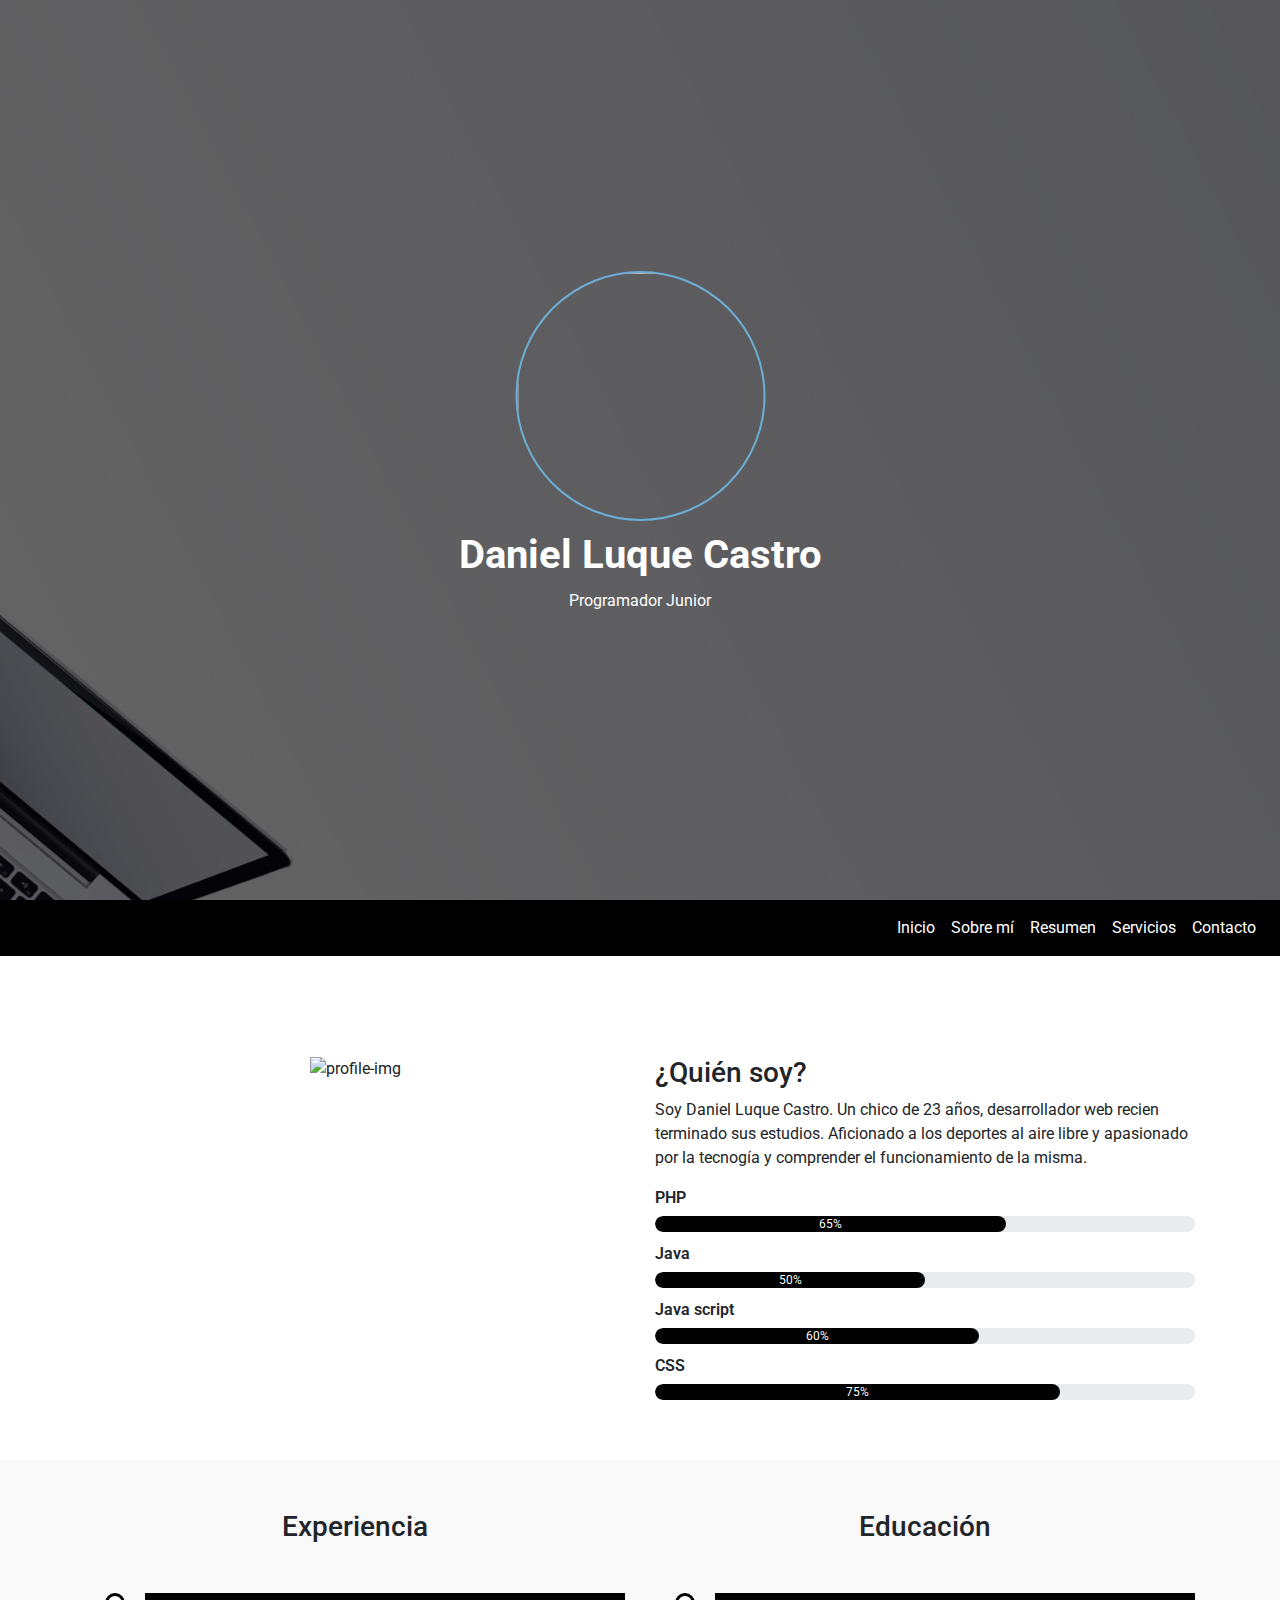
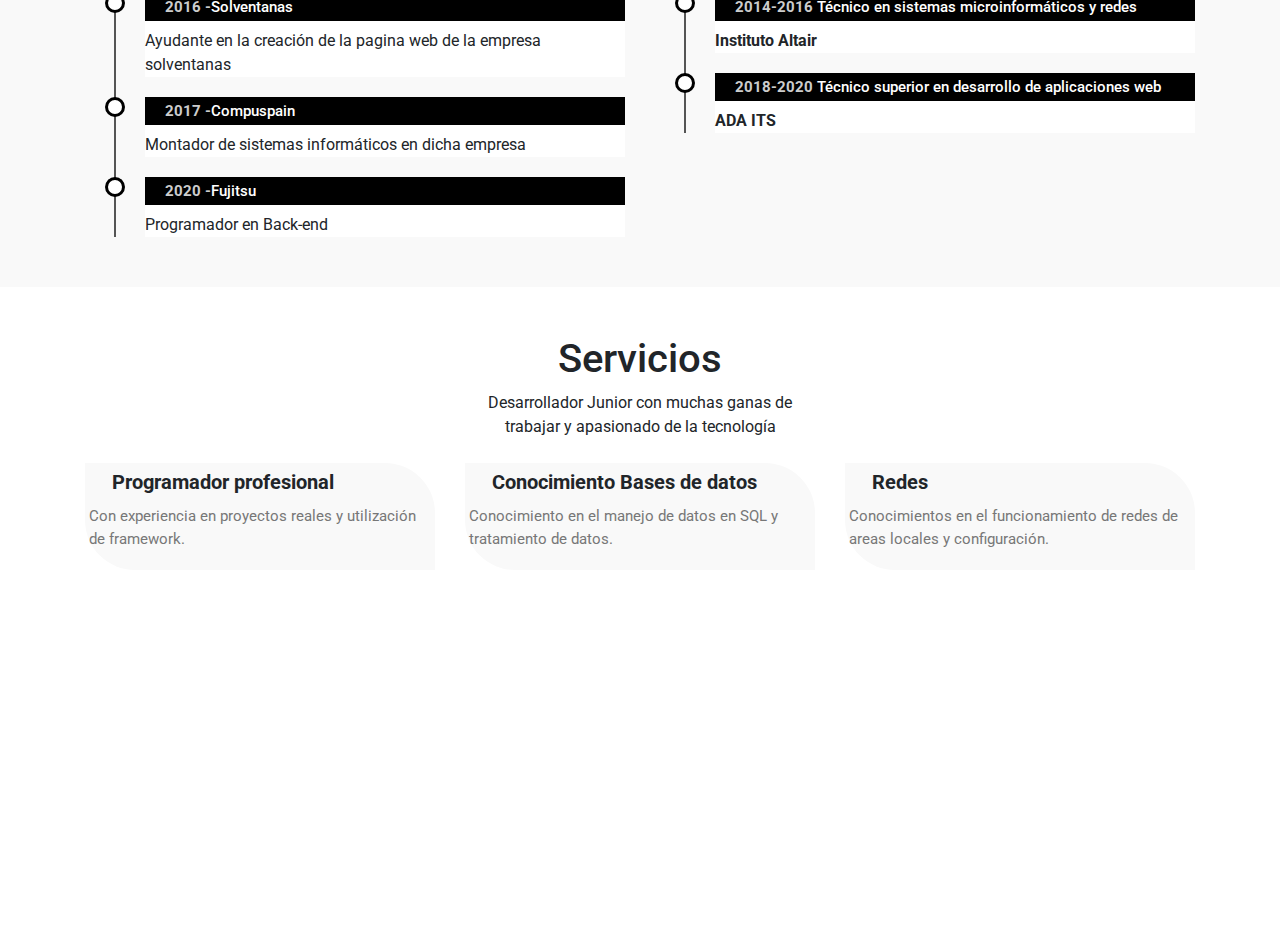
==== index.html @ f9c8bad0 "finish" ====
<!DOCTYPE html>
<html lang="es">

<head>
    <meta charset="UTF-8">
    <meta name="viewport" content="width=device-width, initial-scale=1.0">
    <meta http-equiv="X-UA-Compatible" content="ie=edge">
    <link rel="stylesheet" href="https://stackpath.bootstrapcdn.com/bootstrap/4.4.1/css/bootstrap.min.css"
        integrity="sha384-Vkoo8x4CGsO3+Hhxv8T/Q5PaXtkKtu6ug5TOeNV6gBiFeWPGFN9MuhOf23Q9Ifjh" crossorigin="anonymous">
    <script src="https://code.jquery.com/jquery-3.4.1.slim.min.js"
        integrity="sha384-J6qa4849blE2+poT4WnyKhv5vZF5SrPo0iEjwBvKU7imGFAV0wwj1yYfoRSJoZ+n"
        crossorigin="anonymous"></script>
    <script src="https://cdn.jsdelivr.net/npm/popper.js@1.16.0/dist/umd/popper.min.js"
        integrity="sha384-Q6E9RHvbIyZFJoft+2mJbHaEWldlvI9IOYy5n3zV9zzTtmI3UksdQRVvoxMfooAo"
        crossorigin="anonymous"></script>
    <script src="https://stackpath.bootstrapcdn.com/bootstrap/4.4.1/js/bootstrap.min.js"
        integrity="sha384-wfSDF2E50Y2D1uUdj0O3uMBJnjuUD4Ih7YwaYd1iqfktj0Uod8GCExl3Og8ifwB6"
        crossorigin="anonymous"></script>

    <link rel="stylesheet" href="style.css">
    <!--Libreria de FontAwesome -->
    <script src="https://kit.fontawesome.com/eb7b540af7.js" crossorigin="anonymous"></script>
    <!-- FUENTE DE GOOGLE -->
    <link href="https://fonts.googleapis.com/css?family=Roboto&display=swap" rel="stylesheet">
    <title>Daniel Luque Castro &copy;</title>
    <!-- 
        El trabajo esta realizado por mi con ayuda e idea del video de 
        https://www.youtube.com/watch?v=qCFN8EujbGI

     -->
</head>

<body class="p-0 m-0">
    <!-- HEADER -->
    <section id="header">
        <div class="container text-center">
            <div class="user-box position-absolute">
                <img src="https://via.placeholder.com/400x500?text=Placeholder" alt="">
                <h1>Daniel Luque Castro</h1>
                <p>Programador Junior</p>
            </div>
        </div>

    </section>
    <!-- INFORMAACION -->
    <section id="user-info">
        <div class="nav-bar sticky-top">
            <nav class="navbar navbar-expand-lg">
                <a class="navbar-brand" href="#"><img src="https://via.placeholder.com/100x50?text=Placeholder"
                        alt=""></a>
                <button class="navbar-toggler" type="button" data-toggle="collapse" data-target="#navbarNav"
                    aria-controls="navbarNav" aria-expanded="false" aria-label="Toggle navigation">
                    <i class="fas fa-bars"></i>
                </button>
                <div class="collapse navbar-collapse" id="navbarNav">
                    <ul class="navbar-nav ml-auto">
                        <li class="nav-item">
                            <a class="nav-link" href="#">Inicio</a>
                        </li>
                        <li class="nav-item">
                            <a class="nav-link" href="#mi">Sobre mí</a>
                        </li>
                        <li class="nav-item">
                            <a class="nav-link" href="#resumen">Resumen</a>
                        </li>
                        <li class="nav-item">
                            <a class="nav-link" href="#servicios">Servicios</a>
                        </li>
                        <li class="nav-item">
                            <a class="nav-link" href="#contacto">Contacto</a>
                        </li>
                    </ul>
                </div>
            </nav>
        </div>
        <!-- SOBRE MI -->
        <div class="about container" id="mi">
            <div class="row">
                <div class="col-md-6 text-center">
                    <img src="https://via.placeholder.com/400x500?text=Placeholder" alt="profile-img">
                </div>
                <div class="col-md-6">
                    <h3>¿Quién soy?</h3>
                    <p>Soy Daniel Luque Castro. Un chico de 23 años,
                        desarrollador web recien terminado sus estudios.
                        Aficionado a los deportes al aire libre y apasionado
                        por la tecnogía y comprender el funcionamiento de la misma.

                    </p>
                    <div class="skills-bar">
                        <p>PHP</p>
                        <div class="progress">
                            <div class="progress-bar" style="width: 65%;">
                                65%
                            </div>
                        </div>
                        <p>Java</p>
                        <div class="progress">
                            <div class="progress-bar" style="width: 50%;">
                                50%
                            </div>
                        </div>
                        <p>Java script</p>
                        <div class="progress">
                            <div class="progress-bar" style="width: 60%;">
                                60%
                            </div>
                        </div>
                        <p>CSS</p>
                        <div class="progress">
                            <div class="progress-bar" style="width: 75%;">
                                75%
                            </div>
                        </div>
                    </div>
                </div>
            </div>
        </div>
        <!-- RESUMEN -->
        <div class="resume" id="resumen">
            <div class="container">
                <div class="row">
                    <div class="col-md-6">
                        <h3 class="text-center">Experiencia</h3>
                        <ul class="timeline">
                            <li>
                                <h4><span>2016 -</span>Solventanas</h4>
                                <p>Ayudante en la creación de la pagina web de la empresa solventanas</p>
                            </li>

                            <li>
                                <h4><span>2017 -</span>Compuspain</h4>
                                <p>Montador de sistemas informáticos en dicha empresa</p>
                            </li>

                            <li>
                                <h4><span>2020 -</span>Fujitsu</h4>
                                <p>Programador en Back-end </p>
                            </li>
                        </ul>
                    </div>
                    <div class="col-md-6">
                        <h3 class="text-center">Educación</h3>
                        <ul class="timeline">
                            <li>
                                <h4><span>2014-2016 </span>Técnico en sistemas microinformáticos y redes</h4>
                                <p><b>Instituto Altair</b></p>
                            </li>

                            <li>
                                <h4><span>2018-2020 </span>Técnico superior en desarrollo de aplicaciones web</h4>
                                <p><b>ADA ITS</b></p>
                            </li>

                        </ul>
                    </div>
                </div>

            </div>
        </div>
        <!-- SERVICIOS -->
        <div class="servicios py-5" id="servicios">
            <div class="container">
                <h1 class="text-center mb-2">Servicios</h1>
                <p class="text-center">Desarrollador Junior con muchas ganas de <br> trabajar y apasionado de la
                    tecnología
                </p>
                <div class="row">
                    <div class="col-md-4">
                        <div class="services-box p-1 mt-2">
                            <i class="fas fa-code"></i><span>Programador profesional</span>
                            <p class="mt-2">Con experiencia en proyectos reales y utilización de framework.</p>
                        </div>
                    </div>

                    <div class="col-md-4">
                        <div class="services-box p-1 mt-2">
                            <i class="fas fa-database"></i><span>Conocimiento Bases de datos</span>
                            <p class="mt-2">Conocimiento en el manejo de datos en SQL y tratamiento de datos.</p>
                        </div>
                    </div>

                    <div class="col-md-4">
                        <div class="services-box p-1 mt-2">
                            <i class="fas fa-network-wired"></i><span>Redes</span>
                            <p class="mt-2">Conocimientos en el funcionamiento de redes de areas locales y
                                configuración.</p>
                        </div>
                    </div>
                </div>
            </div>
        </div>
        <!-- Contacto -->
        <div class="contacto pt-5" id="contacto">
            <div class="container text-center">
                <h1>Contacto</h1>
                <p>Contactame para cualquier tipo de oferta de trabajo del sector</p>
                <div class="row py-3 px-0">
                    <div class="col-md-4">
                        <i class="fab fa-github p-2"></i>
                        <p>daniluque</p>
                    </div>

                    <div class="col-md-4">
                        <i class="fab fa-linkedin"></i>
                        <p>Daniel Luque</p>
                    </div>

                    <div class="col-md-4">
                        <i class="fas fab fa-envelope"></i>
                        <p>daniluquecastro@gmail.com</p>
                    </div>

                </div>
                <button type="button" class="btn btn-primary m-2 p-y2 px-3"><i
                        class="fas fa-download pr-3"></i>Descargar</button>
            </div>
        </div>
    </section>
</body>

</html>
---- style.css ----
body{
    font-family: 'Roboto', sans-serif;;
}
/* HEADER */

#header{
    height: 100vh;
    background: linear-gradient(rgba(0,0,0,0.6),rgba(0,0,0,0.6)),url(img/fondo.jpg);
    background-position: center;
    background-size: cover;
    background-attachment: fixed;
}
.user-box{
    top: 50%;
    left: 50%;
    transform: translate(-50%,-50%);
    
}
.user-box img{
    border-radius: 50%;
    width: 250px;
    height: 250px;
    border: 2px solid #6caed5;
}
.user-box h1{
    color: #fff;
    font-weight: bold;
    margin: 10px;
}
.user-box p{
    color: #fff;
}

/* about */
.about{
    padding-top: 100px;
    padding-bottom: 50px;
}
.profile-img{
    height: 400px;
}
.nav-bar{
    top: 0;
    
    z-index: 2;
}
.navbar{
    background-color: #000;
}
.nav-bar .fa-bars{
    font-size: 35px;
    color: #fff;
}
.navbar-toggler{
    outline: none !important;
}
.navbar-nav{
    float: right;
    text-align: right;
}
.nav-link{
    color:#fff !important;
}
.skills-bar p{
    margin-bottom: 6px;
    font-weight: 600;
}
.progress{
    border-radius: 16px !important;
    margin-bottom: 10px;
}
.progress-bar{
    border-radius: 16px;
    background: #000 !important;
}
/* resume */
.resume{
    padding-top: 50px;
    padding-bottom:30px;
    background-color: #f9f9f9;
}
.resume h3{
    margin-bottom: 50px;
}
.timeline{
    list-style: none;
    position: relative;
}
.timeline:before{
    content: '';
    background:#555;
    display: inline-block;
    position: absolute;
    left: 29px;
    width: 2px;
    height: 100%;
    z-index: 1;
}
.timeline li{
    margin-top: 20px;
    margin-bottom: 20px;
    margin-left: 20px;
    background:#fff;
}
.timeline li h4{
    background-color: #000;
    padding: 5px 0 5px 20px;
    color: #fff;
    font-size: 15px;
}
.timeline li h4 span{
    font-weight: bold;
    color: #ccc;
}
.timeline li:before{
    content: '';
    background: #fff;
    display: inline-block;
    position: absolute;
    border-radius: 50%;
    border: 3px solid #000;
    left: 20px;
    width: 20px;
    height: 20px;
    z-index: 1;
}
/* servicios */
.services-box{
    background: #f9f9f9;
    border-top-right-radius: 50px;
    border-bottom-left-radius: 50px;
}
.services-box .fas{
    margin: 0 10px;
    font-size: 20px;
}

.services-box span{
    margin: 3px;
    font-size: 20px;
    font-weight: bold;
}
.services-box p{
    font-size: 15px;
    color: #777;
}
.services-box:hover{
    background: #000;
    color:#fff;
    border-top-right-radius: 0px;
    border-bottom-left-radius: 0px;
    border-top-left-radius: 50px;
    border-bottom-right-radius: 50px;
    transition: 1s;
}
.services-box :hover p{
    color:#fff;
}

/* CONTACTO */
.contacto{
    background: linear-gradient(rgba(0,0,0,0.8),rgba(0,0,0,0.8)),url(img/fondo2.jpg);
    background-position: center;
    background-size: cover;
    background-attachment: fixed;
    color: #fff;
}

.contacto .col-md-4 .fab{
    font-size: 40px;
}
.contacto .btn{
    
    
    border-radius: 30px;
    border: 2px solid #fff;
    background: transparent;
}
.contacto .btn:focus{
    box-shadow: none !important;
}
.contacto .btn:hover{
    border: 2px solid #fff !important;
}
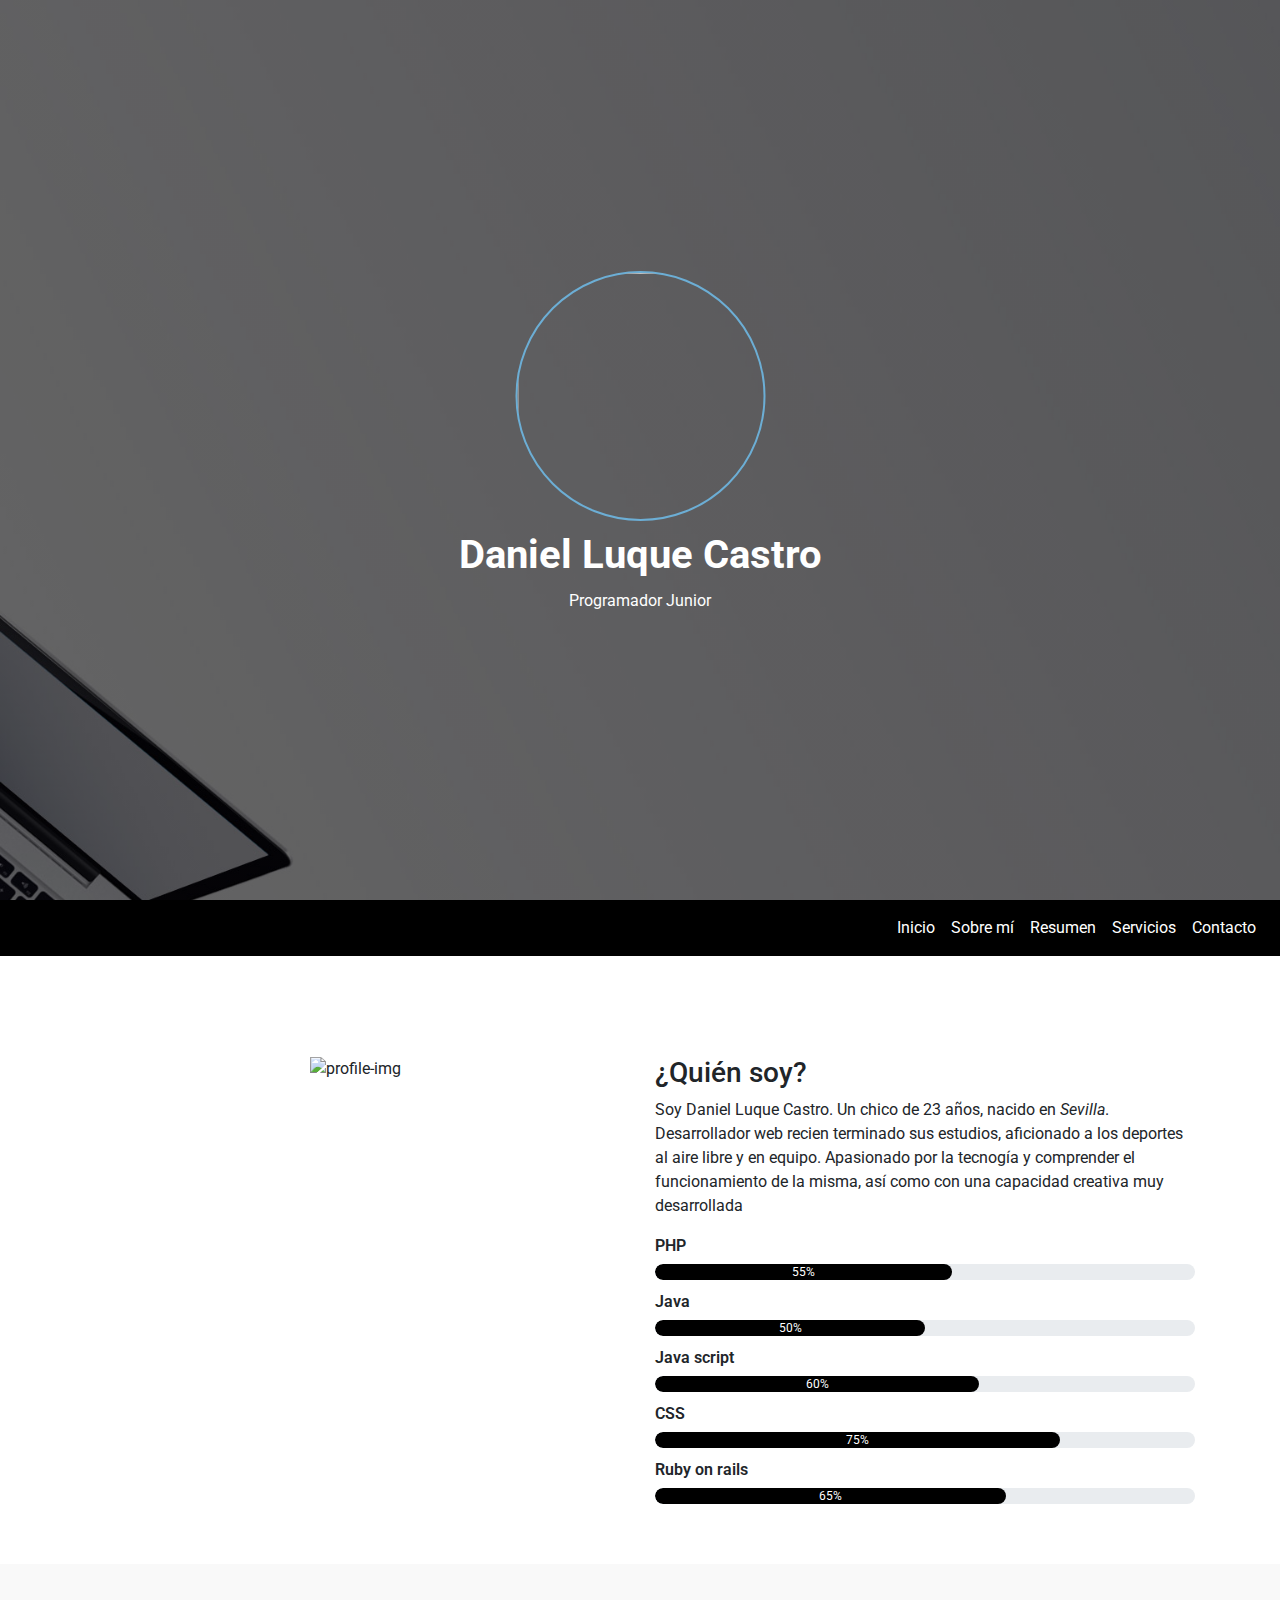
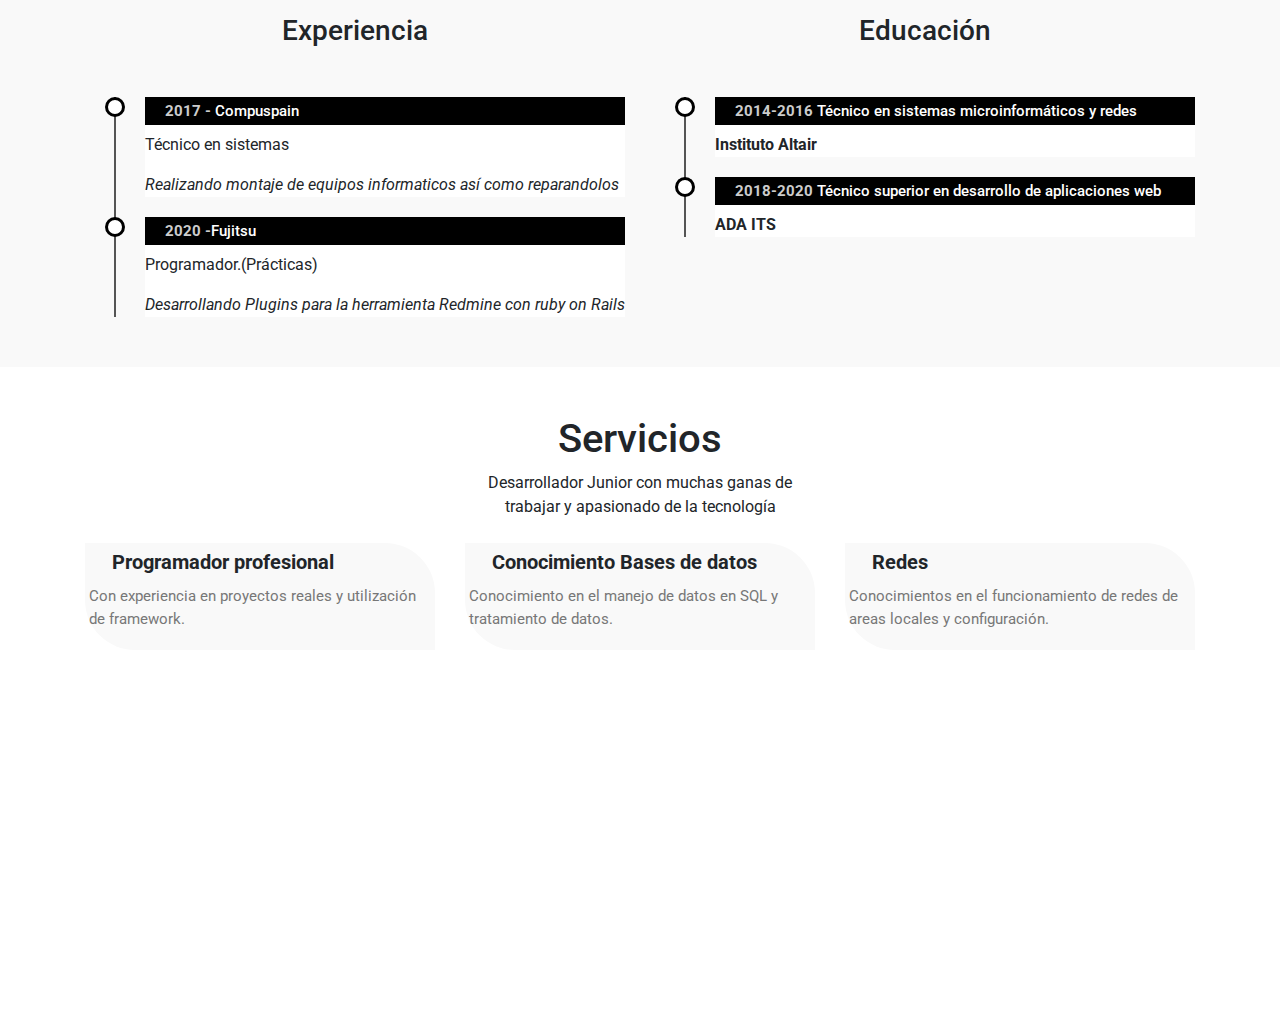
==== commit 22e968e7: "a" ====
--- a/index.html
+++ b/index.html
@@ -81,35 +81,42 @@
                 </div>
                 <div class="col-md-6">
                     <h3>¿Quién soy?</h3>
-                    <p>Soy Daniel Luque Castro. Un chico de 23 años,
-                        desarrollador web recien terminado sus estudios.
-                        Aficionado a los deportes al aire libre y apasionado
-                        por la tecnogía y comprender el funcionamiento de la misma.
+                    <p>Soy Daniel Luque Castro. Un chico de 23 años, nacido en <i>Sevilla</i>.
+                        Desarrollador web recien terminado sus estudios,
+                        aficionado a los deportes al aire libre y en equipo. Apasionado
+                        por la tecnogía y comprender el funcionamiento de la misma, así como 
+                        con una capacidad creativa muy desarrollada
 
                     </p>
                     <div class="skills-bar">
                         <p>PHP</p>
                         <div class="progress">
+                            <div class="progress-bar" style="width: 55%;">
+                                55%
+                            </div>
+                        </div>
+                        <p>Java</p>
+                        <div class="progress">
+                            <div class="progress-bar" style="width: 50%;">
+                                50%
+                            </div>
+                        </div>
+                        <p>Java script</p>
+                        <div class="progress">
+                            <div class="progress-bar" style="width: 60%;">
+                                60%
+                            </div>
+                        </div>
+                        <p>CSS</p>
+                        <div class="progress">
+                            <div class="progress-bar" style="width: 75%;">
+                                75%
+                            </div>
+                        </div>
+                        <p>Ruby on rails</p>
+                        <div class="progress">
                             <div class="progress-bar" style="width: 65%;">
                                 65%
-                            </div>
-                        </div>
-                        <p>Java</p>
-                        <div class="progress">
-                            <div class="progress-bar" style="width: 50%;">
-                                50%
-                            </div>
-                        </div>
-                        <p>Java script</p>
-                        <div class="progress">
-                            <div class="progress-bar" style="width: 60%;">
-                                60%
-                            </div>
-                        </div>
-                        <p>CSS</p>
-                        <div class="progress">
-                            <div class="progress-bar" style="width: 75%;">
-                                75%
                             </div>
                         </div>
                     </div>
@@ -123,19 +130,25 @@
                     <div class="col-md-6">
                         <h3 class="text-center">Experiencia</h3>
                         <ul class="timeline">
-                            <li>
+                            <!-- <li>
                                 <h4><span>2016 -</span>Solventanas</h4>
                                 <p>Ayudante en la creación de la pagina web de la empresa solventanas</p>
-                            </li>
-
-                            <li>
-                                <h4><span>2017 -</span>Compuspain</h4>
-                                <p>Montador de sistemas informáticos en dicha empresa</p>
+                            </li> -->
+
+                            <li>
+                                <h4><span>2017 - </span>Compuspain</h4>
+                                <p>Técnico en sistemas</p>
+                                <i>Realizando montaje de equipos informaticos
+                                    así como reparandolos
+                                </i>
                             </li>
 
                             <li>
                                 <h4><span>2020 -</span>Fujitsu</h4>
-                                <p>Programador en Back-end </p>
+                                <p>Programador.(Prácticas)</p>
+                                <i>Desarrollando Plugins para la herramienta 
+                                    Redmine con ruby on Rails
+                                </i>
                             </li>
                         </ul>
                     </div>
@@ -197,17 +210,21 @@
                 <p>Contactame para cualquier tipo de oferta de trabajo del sector</p>
                 <div class="row py-3 px-0">
                     <div class="col-md-4">
+                        <a href="https://github.com/daniluque" class="icon git">
                         <i class="fab fa-github p-2"></i>
+                        </a>
                         <p>daniluque</p>
                     </div>
 
                     <div class="col-md-4">
-                        <i class="fab fa-linkedin"></i>
+                        <a href="https://www.linkedin.com/in/dluquecastro/" class="icon linkedin">
+                            <i class="fab fa-linkedin"></i>
+                        </a>                 
                         <p>Daniel Luque</p>
                     </div>
 
                     <div class="col-md-4">
-                        <i class="fas fab fa-envelope"></i>
+                        <a href="mailto:daniluquecastro.com" class="icon gmail"><i class="fas fab fa-envelope"></i></a>
                         <p>daniluquecastro@gmail.com</p>
                     </div>
 
--- a/style.css
+++ b/style.css
@@ -181,4 +181,16 @@
 }
 .contacto .btn:hover{
     border: 2px solid #fff !important;
+}
+.icon{
+    color: #fff;
+}
+.git:hover{
+    color: black
+}
+.linkedin:hover{
+    color: #0077b5
+}
+.gmail:hover{
+    color: #db4a39
 }